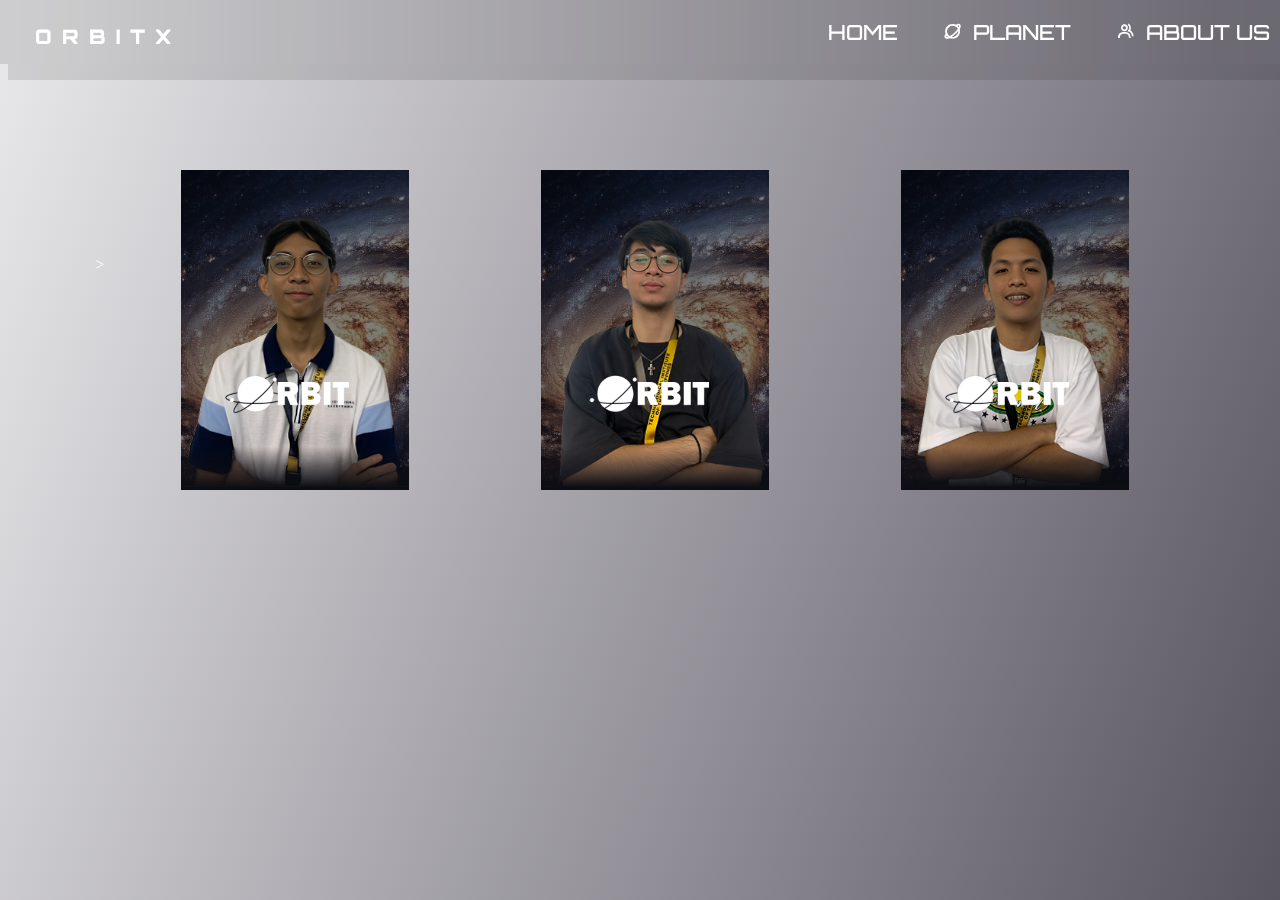
==== about-us.html @ 9647cb75 "Add files via upload" ====
<!DOCTYPE html>
<html lang="en">
<head>
    <meta charset="UTF-8">
    <meta name="viewport" content="width=device-width, initial-scale=1.0">
    <link rel="stylesheet" href="about-us.css">
    <link rel="stylesheet" href="styles.css">
    <link href='https://unpkg.com/boxicons@2.1.4/css/boxicons.min.css' rel='stylesheet'>
    <link rel="icon" type="logo" href="logo.png">>
    <title>OrbitX</title>
</head>
<body class="about-us">

    
    <header class="header">
        <div class="logo"><a href="planet.html">ORBIT<b>X</b></a></div>
            
            <input type="checkbox" id="check">
            <label for="check" class="icons">
                <i class='bx bx-menu' id="menu-icon"></i>
                <i class='bx bx-x' id="close-icon" ></i>
    
            </label>
        <nav class="navbar">
            <a href="home.html">HOME</a>
    
            <a href="planet.html"><i class='bx bx-planet' id="nav-icons"></i>PLANET</a>
            </i>
            <a href="about-us.html"><i class='bx bx-group' id="nav-icons"></i>ABOUT US</a>
            
        </nav>
    </header>



    <div class="card-container">
        <div class="card">
            <div class="wrapper">
                <img src="images/JMC.png" class="cover-image" />
            </div>
            <img src="WHITE.png" class="title" />
            <img src="images/462562697_919778556753128_5856727742319924599_n-removebg-preview_enhanced.png" class="character" />
        </div>
        <div class="info-box">
            <p>Gappi, Jhan Matt Chlarence C.</p>
            <p>18</p>
            <p>1st Bachelor of Science in Information Technology</p>
            <p>Caloocan City</p>
        </div>
    </div>

    <div class="card-container">
        <div class="card">
            <div class="wrapper">
                <img src="images/JH.png" class="cover-image" />
            </div>
            <img src="WHITE.png" class="title" />
            <img src="images/462579305_1122438502739429_2344294187993514471_n-removebg-preview_enhanced.png" class="character" />
        </div>
        <div class="info-box">
            <p>Gallard, Johan E.</p>
            <p>19</p>
            <p>1st Bachelor of Science in Information Technology</p>
            <p>Taytay Rizal</p>
        </div>
    </div>

    <div class="card-container">
        <div class="card">
            <div class="wrapper">
                <img src="images/am.png" class="cover-image" />
            </div>
            <img src="WHITE.png" class="title" />
            <img src="images/462567675_581355937724125_2107745478328684120_n-removebg-preview_enhanced.png" class="character" />
        </div>
        <div class="info-box">
            <p>Manalo, Amvher Rhoy G.</p>
            <p>18</p>
            <p>1st Bachelor of Science in Information Technology</p>
            <p>Caloocan City</p>
        </div>
    </div>

</body>
</html>
---- about-us.css ----
:root {
    --card-height: 450px;
    --card-width: calc(var(--card-height) / 1.5);
}


.about-us {
    color: white;   
    background: linear-gradient(110deg, rgba(42, 38, 54, 0.1), rgba(17, 11, 29, 0.7)), url('images/bg.png');
    background-size: cover;
    background-attachment: fixed;
    background-position: center;
    overflow: auto;
    margin: 0;
    display: flex;
    justify-content: center;
    align-items: center;
    flex-wrap: wrap; /* Allow wrapping of cards */
    gap: 20px; /* Add space between the cards */
    padding: 20px;
}

.card-container {
    position: relative;
    width: var(--card-width);
    height: var(--card-height);
    display: flex;
    justify-content: center;
    align-items: flex-end;
    padding: 0 36px;
    perspective: 2500px;
    margin: 20px;
}

.card {
    width: 100%;
    height: 100%;
    position: relative;
    display: flex;
    justify-content: center;
    align-items: flex-end;
    padding: 0 20px;
    perspective: 1500px;
    cursor: pointer;
}

.cover-image {
    width: 100%;
    height: 100%;
    object-fit: cover;
}

.wrapper {
    transition: all 0.5s;
    position: absolute;
    width: 100%;
    z-index: -1;
}

.card:hover .wrapper {
    transform: perspective(900px) translateY(-5%) rotateX(25deg) translateZ(0);
    box-shadow: 2px 35px 32px -8px rgba(0, 0, 0, 0.75);
}

.wrapper::before,
.wrapper::after {
    content: "";
    opacity: 0;
    width: 100%;
    height: 80px;
    transition: all 0.5s;
    position: absolute;
    left: 0;
}

.wrapper::before {
    top: 0;
    height: 100%;
    background-image: linear-gradient(
        to top,
        transparent 46%,
        rgba(12, 13, 19, 0.5) 68%,
        rgba(12, 13, 19) 97%
    );
}

.wrapper::after {
    bottom: 0;
    opacity: 1;
    background-image: linear-gradient(
        to bottom,
        transparent 46%,
        rgba(12, 13, 19, 0.5) 68%,
        rgba(12, 13, 19) 97%
    );
}

.card:hover .wrapper::before,
.card:hover .wrapper::after {
    opacity: 1;
}

.card:hover .wrapper::after {
    height: 120px;
}

.title {
    width: 100%;
    transition: transform 0.5s;
}

.card:hover .title {
    transform: translate3d(0%, -50px, 100px);
}

.character {
    width: 100%;
    opacity: 0;
    transition: all 0.5s;
    position: absolute;
    z-index: -1;
}

.card:hover .character {
    opacity: 1;
    transform: translate3d(0%, -30%, 100px);
}

.info-box {
    position: absolute;
    width: 100%;
    padding: 15px;
    background: rgba(0, 0, 0, 0.8);
    color: white;
    font-size: 14px;
    text-align: center;
    bottom: -70px;
    left: 0;
    opacity: 0;
    transform: translateY(20px);
    transition: opacity 0.5s ease, transform 0.5s ease;
    border-radius: 5px;
}

.info-box:hover{
    overflow: hidden;
}

.card-container:hover .info-box {
    opacity: 1;
    transform: translate3d(0%, -30%, 100px);
}

.info-box p {
    margin: 0;
}

@media (max-width: 768px){

    body{
        display: flex;
        flex-direction: column;
        margin-top: 30px;
        gap: 80px;
        justify-content: center;
        align-items: center;
        margin-bottom: 20px;
    }

    .card{
        max-width: 100%;
        height: auto;
        padding: 10px;
    }



    img {   
    user-select: none;
    -moz-user-select: none;
    -webkit-user-drag: none;
    -webkit-user-select: none;
    -ms-user-select: none;
     }

}

img {  
user-select: none;
-moz-user-select: none;
-webkit-user-drag: none;
-webkit-user-select: none;
-ms-user-select: none;
}
---- styles.css ----
@import url('https://fonts.googleapis.com/css2?family=Poppins:ital,wght@0,100;0,200;0,300;0,400;0,500;0,600;0,700;0,800;0,900;1,100;1,200;1,300;1,400;1,500;1,600;1,700;1,800;1,900&display=swap');
@import url('https://fonts.googleapis.com/css2?family=Archivo+Black&family=Jaro:opsz@6..72&family=Jockey+One&family=Kanit:ital,wght@0,100;0,200;0,300;0,400;0,500;0,600;0,700;0,800;0,900;1,100;1,200;1,300;1,400;1,500;1,600;1,700;1,800;1,900&family=Orbitron:wght@400..900&family=Space+Grotesk:wght@300..700&family=Space+Mono:ital,wght@0,400;0,700;1,400;1,700&display=swap');




*{
    margin: 0;
    padding: 0;
    box-sizing: border-box;
}


body{
    color: white;   
    background: linear-gradient(110deg, rgba(42, 38, 54, 0.1), rgba(17, 11, 29, 0.7)), url('images/bg.png');
    background-size: cover;
    background-attachment: fixed;
    background-position: center;
    overflow: hidden;

}

/*compact sorter For Carousel*/
:root{
    --item1-transform: translateX(-120%) translateY(70%) scale(0.4);
    --item1-filter: blur(8px);
    --item1-zIndex: 11;
    --item1-opacity: 0;

    --item2-transform: translateX(0);
    --item2-filter: blur(0px);
    --item2-zIndex: 10;
    --item2-opacity: 1;

    --item3-transform: translate(60%,10%) scale(0.22);
    --item3-filter: blur(5px);
    --item3-zIndex: 9;
    --item3-opacity: 1;

    --item4-transform: translate(85%,20%) scale(0.15);
    --item4-filter: blur(8px);
    --item4-zIndex: 8;
    --item4-opacity: 1;
    
    --item5-transform: translate(100%,50%) scale(0.01);
    --item5-filter: blur(20px);
    --item5-zIndex: 7;
    --item5-opacity: 0;
}


/*#NAV BAR*/
.header {
    position: fixed;
    top: 0;
    left: 0;
    width: 100%;
    padding: 12px 10px;
    font-family: "Orbitron", sans-serif;
    font-optical-sizing: auto;
    font-weight: 900;
    font-style: bold;
    display: flex;
    justify-content: space-between;
    align-items: center;
    z-index: 100;
}

.logo {
    letter-spacing: 10px;
    padding-left: 20px;
    font-size: 2rem;
    color: #ffffff;
    text-decoration: none;
}

.logo a{
    letter-spacing: 10px;
    padding-left: 5px;
    font-size: 20px;
    color: #ffffff;
    text-decoration: none;
}




.header::before{
    content: '';
    position: absolute;
    top: 0;
    left: 0;
    width: 100%;
    height: 100%;
    background: rgba(0, 0, 0, .1);
    backdrop-filter: blur(50px);
    z-index: -1;
    box-shadow: 0.5rem  1rem rgb(0,0,0, .1);
}

.navbar a {
    font-size: 1.30rem;
    text-decoration: none;
    color: #ffffff;
    font-weight: 500;
    margin-left: 2.5rem;
}

#check{
    display: none;
}

.navbar i {
    margin-right: 10px; /* Space between the icon and text */
    font-size: 20px;
}

.icons{
    position: absolute;
    right: 5%;
    font-size: 2.8em;
    color: #fdfdfd;
    cursor: pointer;
    display: none;
}
/*#endNAV BAR*/



.carousel .props img {
    display: block;
    width: 5%;
    position: absolute;
    filter: blur(1px);
    right: 60%;
    top: 20%;
    rotate: 10deg;
    transition: right 1.5s;
    animation: floating 3s ease-in-out infinite;
    opacity: 1;
    transition: opacity 0.5s ease-in-out;
    z-index: -100;
}

.carousel  .props2 img {
    display: block;
    width: 15%;
    position: absolute;
    right: 85%;
    top: 48%;
    rotate: 12deg;
    transition: right 1.5s;
    animation: floating 3s ease-in-out infinite;
    opacity: 1;
    transition: opacity 0.5s ease-in-out;
}

.carousel  .props3 img {
    display: block;
    width: 11%;
    position: absolute;
    filter: blur(0.6px);
    right: 58%;
    top: 81%;
    rotate: 26deg;
    transition: right 1.5s;
    animation: floating 3s ease-in-out infinite;
    opacity: 1;
    transition: opacity 0.5s ease-in-out;
}

.carousel .props4 img {
    display: block;
    width: 18%;
    position: absolute;
    filter: blur(0.6px);
    right: 68%;
    top: 75%;
    rotate: -6deg;
    transition: right 1.5s;
    animation: floating 3s ease-in-out infinite;
    opacity: 1;
    transition: opacity 0.5s ease-in-out;
}

.carousel .props5 img {
    display: block;
    width: 5%;
    position: absolute;
    filter: blur(1px);
    right: 8%;
    top: 71%;
    rotate: 26deg;
    transition: right 1.5s;
    animation: floating 3s ease-in-out infinite;
    opacity: 1;
    transition: opacity 0.5s ease-in-out;
}

.carousel .props6 img {
    display: block;
    width: 3%;
    position: absolute;
    filter: blur(1px);
    right: 16%;
    top: 31%;
    rotate: 26deg;
    transition: right 1.5s;
    animation: floating 3s ease-in-out infinite;
    opacity: 1;
    transition: opacity 0.5s ease-in-out;
}





/* carousel */
.carousel{
    position: block;
    height: 100vh;
    overflow: hidden;
}
.carousel .list{
    position: absolute;
    width: 1140px;
    max-width: 90%;
    height: 80%;
    left: 50%;
    transform: translateX(-50%);
}
.carousel .list .item{
    position: absolute;
    left: 5%;
    width: 90%;
    height: 100%;
    font-size: 15px;
    transition: left 0.5s, opacity 0.5s, width 0.5s;
}
.carousel .list .item:nth-child(n + 6){
    opacity: 0;
}
.carousel .list .item:nth-child(2) {
    z-index: 10;
    transform: translateX(0);
}
.carousel .list .item img{
    width: 60%;
    position: absolute;
    right: 0;
    top: 58%;
    transform: translateY(-50%);
    transition: right 1.5s;
    animation: floating 3s ease-in-out infinite;
}

@keyframes floating{
    0%{
        transform: translateY(-50%);
    }
    50%{
        transform: translateY(-52%);
    }
    100%{
        transform: translateY(-50%);
    }
    
}



.carousel .list .item .introduce{
    opacity: 0;
    pointer-events: none;
    z-index: 50;
}
.carousel .list .item:nth-child(2) .introduce{
    opacity: 1;
    pointer-events: auto;
    width: 50%;
    position: absolute;
    top: 50%;
    transform: translate(-20%, -50%);
    transition: opacity 0.5s;
}
.carousel .list .item .introduce .title{
    font-size: 100px;
    font-family: "Jaro", sans-serif;
    font-optical-sizing: auto;
    font-weight: 500;
    line-height: 1em;
    letter-spacing: 15px;
    color: rgb(235, 237, 207);
    border-bottom: 1px solid #ffffff;
    
}
.carousel .list .item .introduce .topic{
    font-size: 4em;
    font-weight: 500;
}
.carousel .list .item .introduce .des{
    font-family: "Space Mono", serif;
    font-weight: 400;
    font-style: normal;
    text-align: justify;
    font-size: 18px;
    color: rgb(255, 255, 255);
    border-bottom: 1.5px solid #ffffff;
}
.carousel .list .item .introduce .seeMore{
    display: flex;
    font-family: Poppins;
    margin-top: 1.2em;
    padding: 5px 0;
    border: none;
    border-bottom: 1px solid #555;
    background-color: transparent;
    font-weight: bold;
    letter-spacing: 3px;
    transition: background 0.5s;
    color: white;
}
.carousel .list .item .introduce .seeMore:hover{
    background: rgb(194, 194, 194, 0.1);
}
.carousel .list .item:nth-child(1){
    transform: var(--item1-transform);
    filter: var(--item1-filter);
    z-index: var(--item1-zIndex);
    opacity: var(--item1-opacity);
    pointer-events: none;
}
.carousel .list .item:nth-child(3){
    transform: var(--item3-transform);
    filter: var(--item3-filter);
    z-index: var(--item3-zIndex);
}
.carousel .list .item:nth-child(4){
    transform: var(--item4-transform);
    filter: var(--item4-filter);
    z-index: var(--item4-zIndex);
}
.carousel .list .item:nth-child(5){
    transform: var(--item5-transform);
    filter: var(--item5-filter);
    opacity: var(--item5-opacity);
    pointer-events: none;
}
/* animation text in item2 */
.carousel .list .item:nth-child(2) .introduce .title,
.carousel .list .item:nth-child(2) .introduce .topic,
.carousel .list .item:nth-child(2) .introduce .des,
.carousel .list .item:nth-child(2) .introduce .seeMore{
    opacity: 0;
    animation: showContent 0.5s 1s ease-in-out 1 forwards;
}
@keyframes showContent{
    from{
        transform: translateY(-30px);
        filter: blur(10px);
    }to{
        transform: translateY(0);
        opacity: 1;
        filter: blur(0px);
    }
}
.carousel .list .item:nth-child(2) .introduce .topic{
    animation-delay: 1.2s;
}
.carousel .list .item:nth-child(2) .introduce .des{
    animation-delay: 1.4s;
}
.carousel .list .item:nth-child(2) .introduce .seeMore{
    animation-delay: 1.6s;
}
/* next click */
.carousel.next .item:nth-child(1){
    animation: transformFromPosition2 0.5s ease-in-out 1 forwards;
}
@keyframes transformFromPosition2{
    from{
        transform: var(--item2-transform);
        filter: var(--item2-filter);
        opacity: var(--item2-opacity);
    }
}
.carousel.next .item:nth-child(2){
    animation: transformFromPosition3 0.7s ease-in-out 1 forwards;
}
@keyframes transformFromPosition3{
    from{
        transform: var(--item3-transform);
        filter: var(--item3-filter);
        opacity: var(--item3-opacity);
    }
}
.carousel.next .item:nth-child(3){
    animation: transformFromPosition4 0.9s ease-in-out 1 forwards;
}
@keyframes transformFromPosition4{
    from{
        transform: var(--item4-transform);
        filter: var(--item4-filter);
        opacity: var(--item4-opacity);
    }
}
.carousel.next .item:nth-child(4){
    animation: transformFromPosition5 1.1s ease-in-out 1 forwards;
}
@keyframes transformFromPosition5{
    from{
        transform: var(--item5-transform);
        filter: var(--item5-filter);
        opacity: var(--item5-opacity);
    }
}
/* previous */
.carousel.prev .list .item:nth-child(5){
    animation: transformFromPosition4 0.5s ease-in-out 1 forwards;
}
.carousel.prev .list .item:nth-child(4){
    animation: transformFromPosition3 0.7s ease-in-out 1 forwards;
}
.carousel.prev .list .item:nth-child(3){
    animation: transformFromPosition2 0.9s ease-in-out 1 forwards;
}
.carousel.prev .list .item:nth-child(2){
    animation: transformFromPosition1 1.1s ease-in-out 1 forwards;
}
@keyframes transformFromPosition1{
    from{
        transform: var(--item1-transform);
        filter: var(--item1-filter);
        opacity: var(--item1-opacity);        
    }
}

/* detail  */
.carousel .list .item .detail{
    opacity: 0;
    pointer-events: none;
}
/* showDetail */
.carousel.showDetail .list .item:nth-child(3),
.carousel.showDetail .list .item:nth-child(4){
    left: 100%;
    opacity: 0;
    pointer-events: none;
}
.carousel.showDetail .list .item:nth-child(2){
    width: 100%;
}
.carousel.showDetail .list .item:nth-child(2) .introduce{
    opacity: 0;
    pointer-events: none;
}
.carousel.showDetail .list .item:nth-child(2) img{
    right: 50%;
}
.carousel.showDetail .list .item:nth-child(2) .detail{
    opacity: 1;
    width: 50%;
    position: absolute;
    right: 0;
    top: 50%;
    transform: translateY(-50%);
    text-align: justify;
    pointer-events: auto;
}
m
.carousel.showDetail .list .item:nth-child(2) .detail .moon{
    z-index: 2000;
    top: 50%;
}

.carousel.showDetail .list .item:nth-child(2) .detail .title{
    font-size: 4em;
}
.carousel.showDetail .list .item:nth-child(2) .detail .specifications{
    display: flex;
    gap: 10px;
    width: 100%;
    border-top: 1px solid #5553;
    margin-top: 20px;
}
.carousel.showDetail .list .item:nth-child(2) .detail .specifications div{
    width: 90px;
    text-align: center;
    flex-shrink: 0;
}
.carousel.showDetail .list .item:nth-child(2) .detail .specifications div p:nth-child(1){
    font-weight: bold;
}
.carousel.carousel.showDetail .list .item:nth-child(2) .checkout button{
    font-family: Poppins;
    background-color: transparent;
    border: 1px solid #5555;
    margin-left: 5px;
    padding: 5px 10px;
    letter-spacing: 2px;
    font-weight: 500;
}
.carousel.carousel.showDetail .list .item:nth-child(2) .checkout button:nth-child(2){
    background-color: #693EFF;
    color: #eee;
}


.carousel.showDetail .list .item:nth-child(2) .detail  .title,
.carousel.showDetail .list .item:nth-child(2) .detail  .des,
.carousel.showDetail .list .item:nth-child(2) .detail .specifications,
.carousel.showDetail .list .item:nth-child(2) .detail .checkout{
    opacity: 0;
    animation: showContent 0.5s 1s ease-in-out 1 forwards;
}
.carousel.showDetail .list .item:nth-child(2) .detail  .des{
    font-family: "Space Mono", serif;
    font-weight: 400;
    font-style: normal;
    animation-delay: 1.2s;
}

.arrows{
    position: absolute;
    bottom: 10px;
    width: 1140px;
    max-width: 90%;
    display: flex;
    justify-content: space-between;
    left: 50%;
    transform: translateX(-50%);
}
#prev,
#next{
    width: 40px;
    height: 40px;
    border-radius: 50%;
    font-family: monospace;
    border: 1px solid #5555;
    font-size: large;
    bottom: 20%;
    left: 10%;
}
#next{
    left: unset;
    right: 10%;
}
#back{
    position: absolute;
    z-index: 100;
    bottom: 0%;
    left: 50%;
    transform: translateX(-50%);
    border: none;
    border-bottom: 1px solid #555;
    font-family: Poppins;
    font-weight: bold;
    letter-spacing: 3px;
    background-color: transparent;
    padding: 10px;
    /* opacity: 0; */
    transition: opacity 0.5s;
}


.carousel.showDetail #back{
    opacity: 1;
}
.carousel.showDetail #prev,
.carousel.showDetail #next{
    opacity: 0;
    pointer-events: none;
}
.carousel::before{
    width: 200px;
    height: 300px;
    content: '';
    background-image: linear-gradient(70deg, #dbc97a, rgb(226, 146, 26));
    position: absolute;
    z-index: -1;
    border-radius: 20% 30% 80% 10%;
    filter: blur(150px);
    top: 50%;
    left: 50%;
    transform: translate(-10%, -40%);
    transition: 1s;
}
.carousel::before {
    width: 300px; /* Adjust the width */
    height: 450px; /* Adjust the height */
    content: '';
    
    background-image: linear-gradient(180deg, #2a1951, rgb(226, 146, 26));
    position: fixed; /* Keeps it fixed in place on the screen */
    z-index: -1;
    border-radius: 50% 30% 80% 15%;
    filter: blur(170px);
    top: 50%;
    left: 50%;
    transform: translate(220%, 10%); /* Keeps the transformed position */
}
.carousel.showDetail::before{
    transform: translate(-100%, -40%) rotate(90deg);
    background: url('images/pexels-philippedonn-1169754.jpg');
    filter: blur(130px);
}





/* MOBILE RESPONSIVE */
@media (max-width: 992px) {

    
    
    .header{
        padding: 10px 5%;
    }

    .carousel{
        display: block;
        overflow: hidden;
        height: auto;
    }

    .carousel .list .item {
        display: flex; /* Enable flexbox for alignment */
        flex-direction: column; /* Stack child elements vertically */
        align-items: center; /* Center children horizontally */
    }

    .carousel .list .item .introduce .title {
        text-align: center;
        font-size: 30px;
        width: 90%;
        margin: 0 auto;
    }

    .carousel .list .item .introduce .topic {
        font-size: 1.8em;
    }

    .carousel .list .item img {
        width: 100%; /* Scale down images */
    }

    .arrows {
        width: 90%;
    }


}

@media (max-width: 768px) {

    
    /*MOBILE NAV BAR*/
    .icons{
        display: inline-flex;
    }

    #check:checked~.icons #menu-icon{
        display: none;
    }

    .icons #close-icon{
        display: none;
    }

    #check:checked~.icons #close-icon{
        display: block;
    }


    .navbar{
        position: absolute;
        top: 100%;
        left: 0;
        width: 100%;
        height: 0;
        background: rgb(0,0,0, .1);
        backdrop-filter: blur(0px);
        overflow: hidden;
        transition: .3s ease;
    }

    #check:checked~.navbar{
        height: 100vh;
    }

    header .logo{
        font-size: 15px;
    }
    header .logo b{
        font-family: "Space Mono", serif;
         font-weight: 700;
        font-style: normal;
        font-size: 30px;
    }

    .navbar a{
        display: block;
        padding: 50px;
        font-size: 1.1rem;
        margin: 1.5rem 0;
        margin-right: 5px;
        text-align: center;
        transform: translateY(-30px);
        transition: .3s ease;
    }  

    #check:checked~.navbar a{
        transform: translateY(0);
    }

    /*Mobile Carousel*/

    .carousel{
        overflow: hidden;
        position: relative;
        height: 100vh;
    }

    .carousel .list .item {
        display: flex; /* Ensure the layout remains flexible */
        flex-direction: column;
        align-items: center;
    }

    .carousel .list .item:nth-child(2) .introduce {
        width: 80%; 
        left: 50%;
        top: 90%;
        transform: translate(-50%, -50%);
        text-align: center; 
    }

    .carousel .list .item .introduce .title {
        letter-spacing: 3px;
        text-align: center;
        font-size: 50px; /* Mobile-friendly size */
    }

    .carousel .list .item .introduce .des{
        display: none;
     }

 
  


    :root{
        --item1-transform: translateX(0) translateY(50%) scale(1.5);
        --item1-filter: blur(30px);
        --item1-zIndex: 11;
        --item1-opacity: 0;
    
        --item2-transform: translateX(0);
        --item2-filter: blur(0px);
        --item2-zIndex: 10;
        --item2-opacity: 1;
    
        --item3-transform: translate(50%) scale(0.2);
        --item3-filter: blur(2px);
        --item3-zIndex: 9;
        --item3-opacity: 1;
    
        --item4-transform: translate(55%,5%) scale(0.1);
        --item4-filter: blur(5px);
        --item4-zIndex: 8;
        --item4-opacity: 1;
        
        --item5-transform: translate(55%,10%) scale(0.1);
        --item5-filter: blur(10px);
        --item5-zIndex: 7;
        --item5-opacity: 0;
    }

    .carousel .list .item:nth-child(2) {
        z-index: 10;
        transform: translateX(0);
    }

    .carousel .list .item:nth-child(1){
        transform: var(--item1-transform);
        filter: var(--item1-filter);
        z-index: var(--item1-zIndex);
        opacity: var(--item1-opacity);
        pointer-events: none;
    }
    .carousel .list .item:nth-child(3){
        transform: var(--item3-transform);
        filter: var(--item3-filter);
        z-index: var(--item3-zIndex);
    }
    .carousel .list .item:nth-child(4){
        transform: var(--item4-transform);
        filter: var(--item4-filter);
        z-index: var(--item4-zIndex);
    }
    .carousel .list .item:nth-child(5){
        transform: var(--item5-transform);
        filter: var(--item5-filter);
        opacity: var(--item5-opacity);
        pointer-events: none;
    }

    .arrows {
        display: flex;
        justify-content: space-between;
        position: fixed;  
        bottom: 20px;     
        width: 100%;
        max-width: 90%;
    }
    #prev, #next {
        font-size: 2rem; 
        background-color: rgba(0, 0, 0, 0);
        color: white;
        padding: 10px;
        border: none;
    }

    #back{
        display: none;
    }


    /* SHOW DETAIL */

    .carousel.showDetail .list .item:nth-child(2) {
        position: relative; 
    }


    .carousel.showDetail .list .item:nth-child(2) img {
        position: absolute;
        top: 50%; 
        width: 80%; 
        right: 0;
        left: 5%;
        transform: translateY(-50%);
    }

    .carousel.showDetail .list .item:nth-child(2) .detail {
        width: 90%; 
        height: 400px;
        right: 0;
        left: -5%;
        position: relative; 
        transform: translateY(0); 
        padding: 10px; 
        margin-top: 120px; 
        max-height: 35vh; 
        overflow-y: auto; 
        box-sizing: border-box; 
        z-index: 50;
    }

    .carousel.showDetail .list .item:nth-child(2) .detail .title {
        border-bottom: 1px solid #ffffff;
        font-size: 30px;
        text-align: center;
        font-family: "Jaro", sans-serif;
        padding: 5px;
        position: sticky; 
        overflow: hidden;
        top: 0; 
        left: 0; 
        width: 100%; /* Ensure it spans the full width */
        color: white; /* Text color */
        z-index: 10; /* Set the z-index to ensure the title appears above other content */
        
    }

    .carousel.showDetail .list .item:nth-child(2) .detail .des {
        max-height: 150px; /* Adjust the max-height value as needed */
        overflow-y: auto; /* Add scrolling if the content overflows */
        margin-top: 10px; /* Reduce margin to minimize space */
        padding-top: 5px;
        font-family: "Space Mono", serif;
        font-weight: 400;
        font-style: normal;
    }

    .carousel.showDetail .list .item:nth-child(2) .detail .specifications {
        display: none;
    }


    .carousel.showDetail .list .item:nth-child(2) .detail .showspecifications p{
        display: block;
        display: flex; /* Use flexbox for alignment */
        flex-direction: column; /* Align items vertically */
        margin-top: 20px;
        padding-top: 10px;
        border-top: 1px solid #ffffff; /* Optional border */
        overflow-y: auto; /* Enable vertical scrolling */
        max-width: 100%; /* Ensure it fits within the container width */
        padding-bottom: 10px; /* Optional: Add padding for aesthetics */
        white-space: normal; /* Allow content to wrap */
        height: auto; /* Allow the height to grow based on content */
        max-height: 400px; /* Optional: Add a max-height to control container size */
        text-align: center; /* Center text horizontally */
        align-items: center; /* Center items horizontally */
        justify-content: flex-start; /* Start positioning from the top */
    }

    .carousel.showDetail .arrows #back{
        opacity: 1;
        color: white;
        display: block;
    }



    .TITLEH a {
       font-size: 55px;
       letter-spacing: 20px;
       position: absolute;
       bottom: 0;
       left: 20%;
    }

    
}

.carousel .props7 img {
    display: block;
    width: 25%;
    position: absolute;
    filter: blur(0.6px);
    right: 40%;
    top: 50%;
    transition: right 1.5s;
    animation: floating 3s ease-in-out infinite;
    opacity: 1;
    transition: opacity 0.5s ease-in-out;
    z-index: -4;
}

.carousel .Hprops4 img {
    display: block;
    width: 6%;
    position: absolute;
    filter: blur(0.6px);
    right: 68%;
    top: 75%;
    rotate: -6deg;
    transition: right 1.5s;
    animation: floating 3s ease-in-out infinite;
    opacity: 1;
    transition: opacity 0.5s ease-in-out;
}

.TITLEH {
    font-size: 200px;
    display: flex;
    justify-content: center;
    align-items: center;
    font-family: "Jaro";
    letter-spacing: 50px;
    z-index: 5;
    text-align: center;
    margin-top: 388px;
    text-decoration: none;
    color: #fdfdfd; /* Light, almost white color for the main text */
    position: relative; /* Needed for positioning the underline */
    text-shadow: 
        0 0 15px rgba(0, 0, 0, 0.8),
        0 0 25px rgba(255, 255, 255, 0.8),
        0 0 50px rgba(0, 0, 0, 0.6),
        0 0 80px rgba(255, 255, 255, 0.5);
    animation: glow 1.5s infinite alternate, move 2s infinite alternate; /* Apply animations */
}

/* Animation to create a glowing effect */
@keyframes glow {
    0% {
        text-shadow: 
            0 0 15px rgba(0, 0, 0, 0.8),
            0 0 25px rgba(255, 255, 255, 0.8),
            0 0 50px rgba(0, 0, 0, 0.6),
            0 0 80px rgba(255, 255, 255, 0.5);
    }
    100% {
        text-shadow: 
            0 0 30px rgba(0, 0, 0, 0.8),
            0 0 40px rgba(255, 255, 255, 1),
            0 0 70px rgba(0, 0, 0, 0.8),
            0 0 100px rgba(255, 255, 255, 0.7);
    }
}

/* Animation to move the text slightly */
@keyframes move {
    0% {
        transform: translateY(0);
    }
    50% {
        transform: translateY(-10px);
    }
    100% {
        transform: translateY(0);
    }
}

.TITLEH {
    font-size: 200px;
    display: flex;
    justify-content: center;
    align-items: center;
    font-family: "Jaro";
    letter-spacing: 50px;
    z-index: 5;
    text-align: center;
    margin-top: 388px;
    text-decoration: none;
    color: #fdfdfd; /* Light, almost white color for the main text */
    position: relative; /* Needed for positioning the underline */
    text-shadow: 
        0 0 15px rgba(0, 0, 0, 0.8),
        0 0 25px rgba(255, 255, 255, 0.8),
        0 0 50px rgba(0, 0, 0, 0.6),
        0 0 80px rgba(255, 255, 255, 0.5);
    animation: glow 1.5s infinite alternate, move 2s infinite alternate; /* Apply animations */
}

/* Animation to create a glowing effect */
@keyframes glow {
    0% {
        text-shadow: 
            0 0 15px rgba(0, 0, 0, 0.8),
            0 0 25px rgba(255, 255, 255, 0.8),
            0 0 50px rgba(0, 0, 0, 0.6),
            0 0 80px rgba(255, 255, 255, 0.5);
    }
    100% {
        text-shadow: 
            0 0 30px rgba(0, 0, 0, 0.8),
            0 0 40px rgba(255, 255, 255, 1),
            0 0 70px rgba(0, 0, 0, 0.8),
            0 0 100px rgba(255, 255, 255, 0.7);
    }
}

/* Animation to move the text slightly */
@keyframes move {
    0% {
        transform: translateY(0);
    }
    50% {
        transform: translateY(-10px);
    }
    100% {
        transform: translateY(0);
    }
}




.TITLEH a {
    text-decoration: none;
    color: inherit; 
}


.carousel .props8 img {
    display: block;
    width: 2%;
    position: absolute;
    filter: blur(1px);
    right: 77%;
    top: 51%;
    transition: right 1.5s;
    animation: floating 3s ease-in-out infinite;
    opacity: 1;
    transition: opacity 0.5s ease-in-out;
    z-index: -15;
}

.carousel .props9 img {
    display: block;
    width: 3%;
    position: absolute;
    filter: blur(1px);
    right: 78%;
    top: 81%;
    transition: right 1.5s;
    animation: floating 3s ease-in-out infinite;
    opacity: 1;
    transition: opacity 0.5s ease-in-out;
    z-index: -4;
}

.carousel .props10 img {
    display: block;
    width: 58%;
    position: absolute;
    filter: blur(0.9px);
    right: -4%;
    top: 90%;
    
    transition: right 1.5s;
    animation: floating 3s ease-in-out infinite;
    opacity: 1;
    transition: opacity 0.5s ease-in-out;
    z-index: -10;
}

.header .logoHOME{

    display: flex;
    justify-content: center;
    align-items: center;

}

@keyframes circle-in-center {
    from {
      clip-path: circle(0%);  /* Start with a tiny circle */
      opacity: 0;             /* Start hidden */
    }
    to {
      clip-path: circle(125%); /* Expand the circle to 125% of the element's size */
      opacity: 1;             /* Fade in */
    }
  }
  
  /* Page transition style */
  body {
    animation: 2.5s cubic-bezier(.25, 1, .30, 1) circle-in-center both;
    overflow: hidden;
  }
  
  [transition-style="in:circle:center"] {
    animation: 5.5s cubic-bezier(.25, 1, .30, 1) circle-in-center both;
    display: block;
    overflow: hidden;
    position: relative;
  }
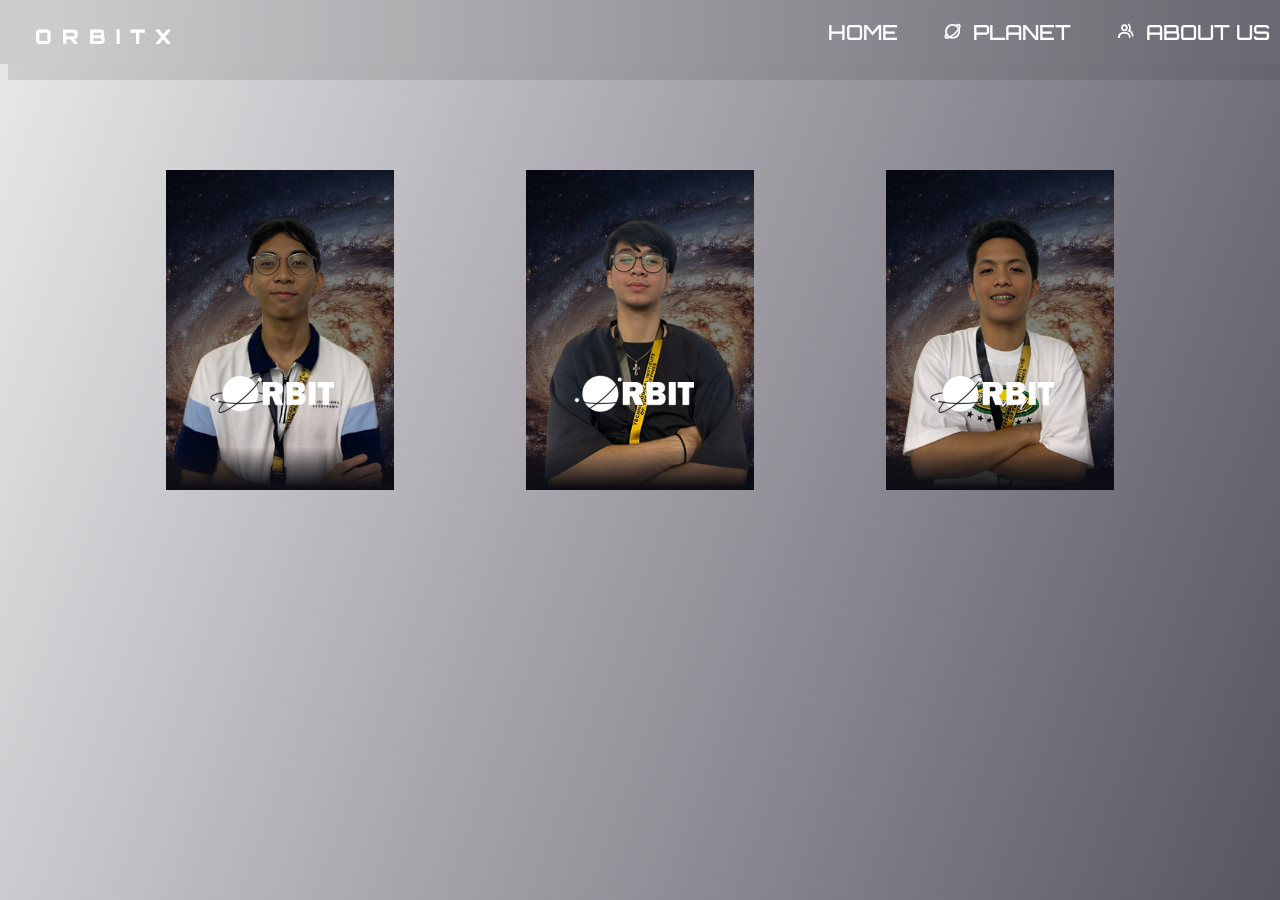
==== commit 0879a517: "Update about-us.html" ====
--- a/about-us.html
+++ b/about-us.html
@@ -6,7 +6,7 @@
     <link rel="stylesheet" href="about-us.css">
     <link rel="stylesheet" href="styles.css">
     <link href='https://unpkg.com/boxicons@2.1.4/css/boxicons.min.css' rel='stylesheet'>
-    <link rel="icon" type="logo" href="logo.png">>
+    <link rel="icon" type="logo" href="logo.png">
     <title>OrbitX</title>
 </head>
 <body class="about-us">
--- a/about-us.css
+++ b/about-us.css
@@ -142,10 +142,6 @@
     border-radius: 5px;
 }
 
-.info-box:hover{
-    overflow: hidden;
-}
-
 .card-container:hover .info-box {
     opacity: 1;
     transform: translate3d(0%, -30%, 100px);
@@ -191,4 +187,4 @@
 -webkit-user-drag: none;
 -webkit-user-select: none;
 -ms-user-select: none;
-}+}
